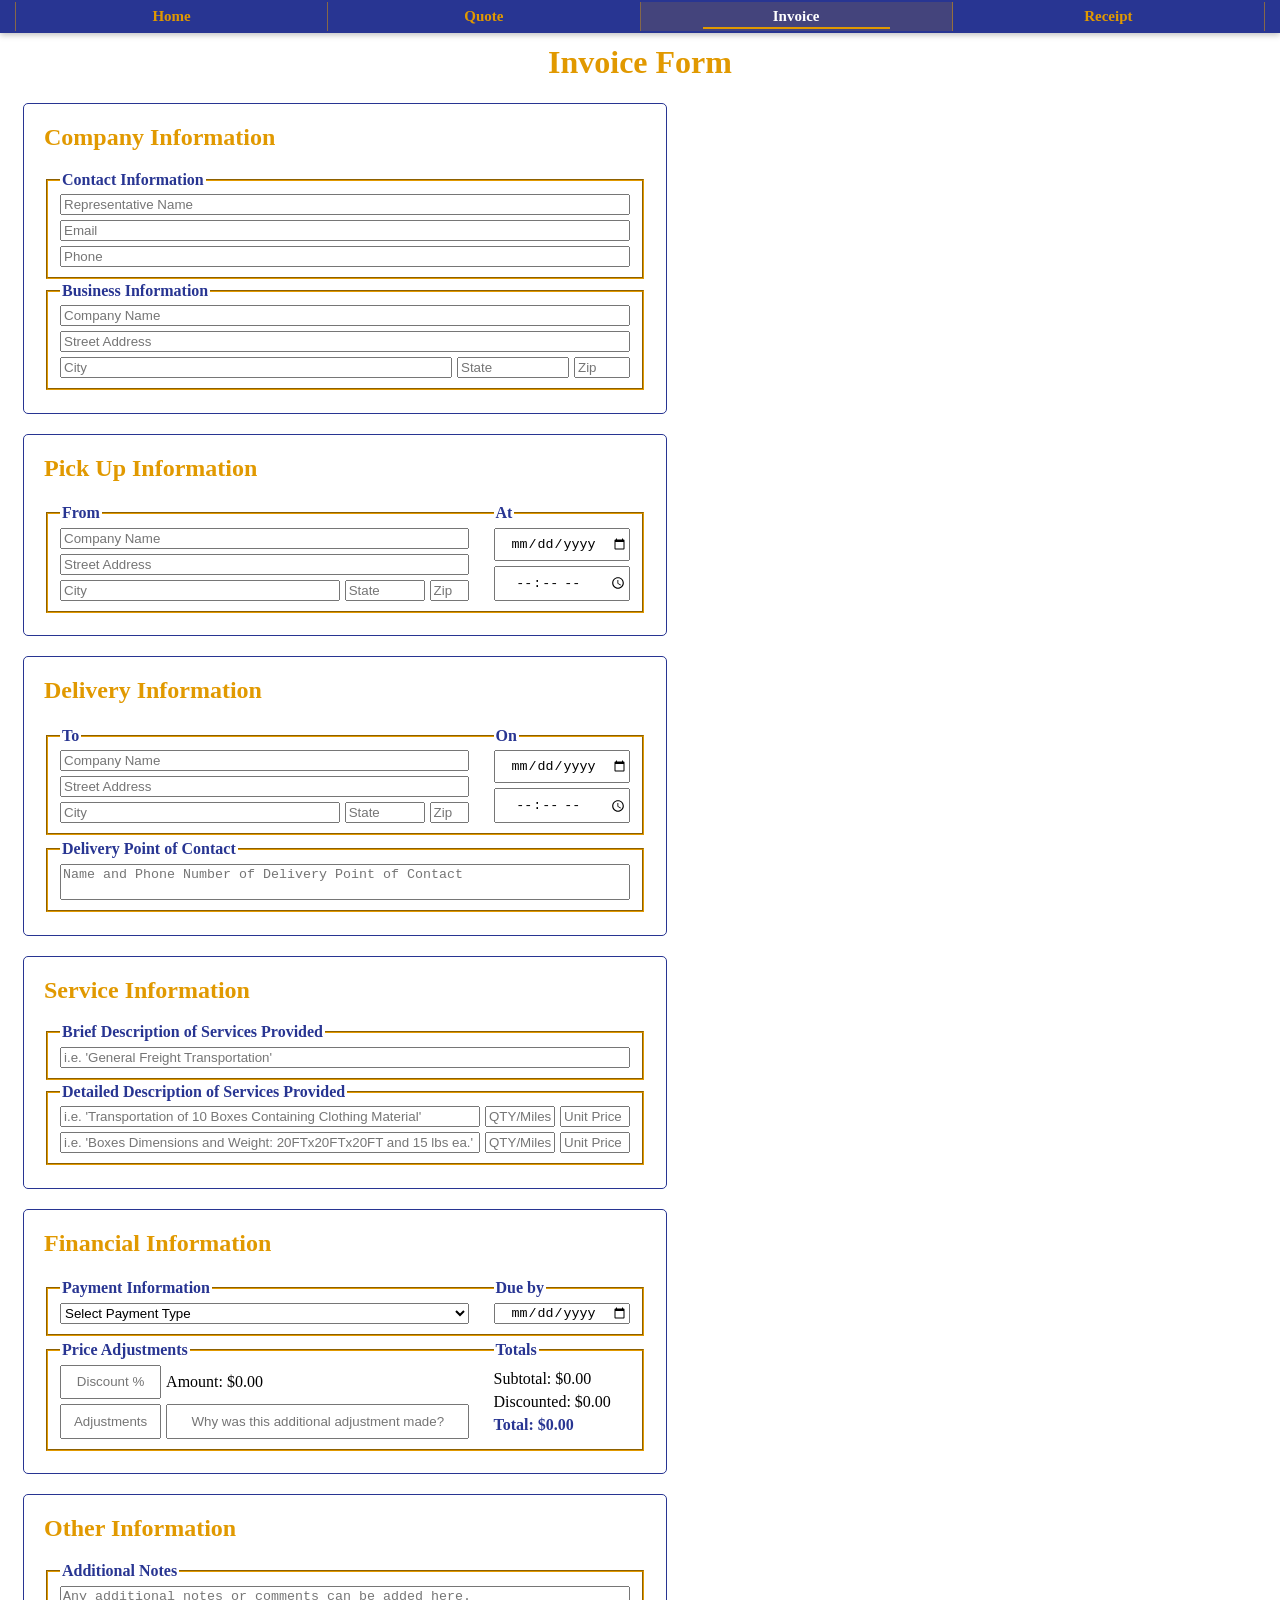
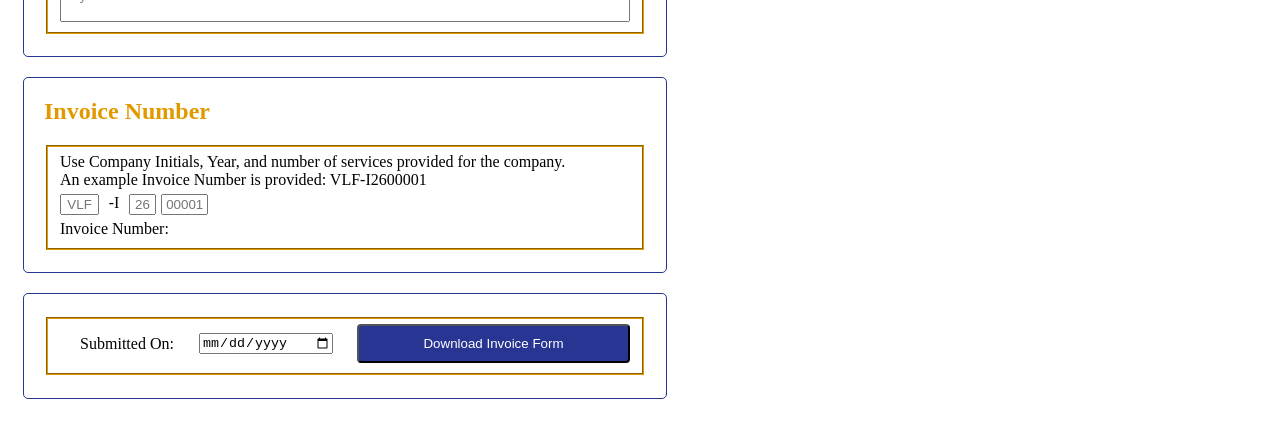
==== pages/invoice.html @ b3b16a49 "Version 1" ====
<!DOCTYPE html>
<html lang="en">

<head>
    <meta charset="UTF-8">
    <meta name="viewport" content="width=device-width, initial-scale=1.0">
    <title>Invoice Form</title>
    <link rel="stylesheet" href="../css/menu.css">
    <link rel="stylesheet" href="../css/styles.css">
    <link rel="icon" type="image/png" href="../assets/VLF Logo.png">
</head>

<body>
    <script src="../js/dropbox.js"></script>
    <script src="../js/menu.js"></script>
    <div id="menu-container"></div>
    <h1>Invoice Form</h1>
    <form id="InvoiceForm">
        <div class="card">
            <h2>Company Information</h2>
            <fieldset>
                <legend>Contact Information</legend>
                <input type="text" id="CI-Rep" placeholder="Representative Name" required>
                <input type="text" id="CI-Email" placeholder="Email" required>
                <input type="text" id="CI-Phone" placeholder="Phone" required>
            </fieldset>

            <fieldset>
                <legend>Business Information</legend>
                <input type="text" id="CI-Name" placeholder="Company Name" required>
                <input type="text" id="CI-Street" placeholder="Street Address" required>
                <input type="text" id="CI-City" placeholder="City" required>
                <input type="text" id="CI-State" placeholder="State" required>
                <input type="text" id="CI-Zip" placeholder="Zip" required>
            </fieldset>

        </div>

        <div class="card">
            <h2>Pick Up Information</h2>
            <div class="PU-Info">
                <fieldset>
                    <legend>From</legend>
                    <input type="text" id="PU-Company" placeholder="Company Name" required>
                    <input type="text" id="PU-Street" placeholder="Street Address" required>
                    <input type="text" id="PU-City" placeholder="City" required>
                    <input type="text" id="PU-State" placeholder="State" required>
                    <input type="text" id="PU-Zip" placeholder="Zip" required>
                </fieldset>

                <fieldset class="time">
                    <legend>At</legend>
                    <input type="date" id="PU-Date" required>
                    <input type="time" id="PU-Time" required>
                </fieldset>
            </div>
        </div>

        <div class="card">
            <h2>Delivery Information</h2>
            <div class="Del-Info">
                <fieldset>
                    <legend>To</legend>
                    <input type="text" id="Del-Company" placeholder="Company Name" required>
                    <input type="text" id="Del-Street" placeholder="Street Address" required>
                    <input type="text" id="Del-City" placeholder="City" required>
                    <input type="text" id="Del-State" placeholder="State" required>
                    <input type="text" id="Del-Zip" placeholder="Zip" required>
                </fieldset>

                <fieldset class="time">
                    <legend>On</legend>
                    <input type="date" id="Del-Date" required>
                    <input type="time" id="Del-Time" required>
                </fieldset>
            </div>
            <fieldset>
                <Legend>Delivery Point of Contact</Legend>
                <textarea id="Del-POC" placeholder="Name and Phone Number of Delivery Point of Contact"
                    required></textarea>
            </fieldset>
        </div>

        <div class="card">
            <h2>Service Information</h2>
            <fieldset>
                <legend>Brief Description of Services Provided</legend>
                <input type="text" id="SI-Services" placeholder="i.e. 'General Freight Transportation'" required>
            </fieldset>

            <fieldset class="ServiceDetails">
                <legend>Detailed Description of Services Provided</legend>
                <input type="text" id="SI-Desc"
                    placeholder="i.e. 'Transportation of 10 Boxes Containing Clothing Material'" required>
                <input type="number" id="SI-Qty" placeholder="QTY/Miles" required>
                <input type="number" id="SI-UnitPrice" placeholder="Unit Price" required>
                <input type="text" id="SI-Desc2"
                    placeholder="i.e. 'Boxes Dimensions and Weight: 20FTx20FTx20FT and 15 lbs ea.'">
                <input type="number" id="SI-Qty2" placeholder="QTY/Miles">
                <input type="number" id="SI-UnitPrice2" placeholder="Unit Price">
            </fieldset>
        </div>

        <div class="card">
            <h2>Financial Information</h2>
            <div class="PaymentInfo">
                <fieldset>
                    <legend>Payment Information</legend>
                    <select id="FI-Method" required>
                        <option value="" disabled selected>Select Payment Type</option>
                        <option value="Cash">Cash</option>
                        <option value="CHK">Check</option>
                        <option value="CC">Credit Card</option>
                        <option value="ACH">ACH (Bank Transfer)</option>
                        <option value="Net15">Net 15 Days</option>
                        <option value="Net30">Net 30 Days</option>
                    </select>
                </fieldset>
                <fieldset class="PaymentDate">
                    <legend>Due by</legend>
                    <input type="date" id="FI-Date" required>
                </fieldset>
            </div>
            <div class="FI-Pricing">
                <fieldset>
                    <Legend>Price Adjustments</Legend>
                    <div class="FI-Discount">
                        <input type="number" id="FI-Discount" placeholder="Discount %">
                        <p>Amount: $<span id="FI-DiscountAmount">0.00</span></p>
                    </div>
                    <div class="FI-Adjustments">
                        <input type="number" id="FI-AddAdj" placeholder="Adjustments">
                        <input type="text" id="FI-AddAdjDesc" placeholder="Why was this additional adjustment made?">
                    </div>
                </fieldset>

                <fieldset class="FI-Totals">
                    <Legend>Totals</Legend>
                    <div class="calculation-display">
                        <p>Subtotal: $<span id="SubtotalDisplay">0.00</span></p>
                        <p>Discounted: $<span id="AfterDiscountDisplay">0.00</span></p>
                        <p><strong>Total: $<span id="TotalDisplay">0.00</span></strong></p>
                    </div>
                </fieldset>

            </div>
        </div>

        <div class="card">
            <h2>Other Information</h2>
            <fieldset>
                <legend>Additional Notes</legend>
                <textarea id="Notes" placeholder="Any additional notes or comments can be added here."></textarea>
            </fieldset>
        </div>

        <div class="card">
            <h2>Invoice Number</h2>
            <fieldset>

                <label id="IN-Label">Use Company Initials, Year, and number of services provided for the company.
                    </br>An example Invoice Number is provided: VLF-I2600001</label>
                <div class="IN-Info">
                    <input type="text" id="IN-Initials" placeholder="VLF" required>
                    <text>-I</text>
                    <input type="number" id="IN-Year" placeholder="26" minlength="2" maxlength="2" required>
                    <input type="number" id="IN-SeqNum" placeholder="00001" minlength="5" maxlength="5" required>
                </div>
                <div class="InvoiceNumber">
                    <label for="InvoiceNumberPreview">Invoice Number:</label>
                    <text id="InvoiceNumberPreview"></text>
                </div>
            </fieldset>
        </div>

        <div class="card">
            <div class="submit">
                <fieldset class="SubDate">
                    <Label for="SubDate">Submitted On:</Label>
                    <input type="date" id="SubDate" required>
                </fieldset>

                <fieldset class="buttons">
                    <button type="submit" class="button">Download Invoice Form</button>
                </fieldset>
            </div>
        </div>
    </form>

    <script src="../js/jszip.min.js"></script>
    <script src="../js/invoice.js"></script>
</body>
---- css/menu.css ----
#menu {
    position: fixed;
    top: 0;
    left: 0;
    width: 100%;
    z-index: 1000;

    background-color: rgb(40, 53, 146);

    display: flex;
    align-items: center;

    padding: 2px 15px;

    box-sizing: border-box;

    box-shadow: 0 2px 6px rgba(0, 0, 0, 0.25);
}

#menu a {
    flex: 1;
    min-width: 0;

    padding: 6px 10px;

    color: rgb(225, 153, 0);

    text-decoration: none;
    text-align: center;

    font-weight: bold;
    font-size: 15px;

    border-right: 1px solid rgba(225, 153, 0, 0.5);

    position: relative;

    box-sizing: border-box;

    transition:
        background-color 0.2s,
        color 0.2s;
}

#menu a:first-child {
    border-left: 1px solid rgba(225, 153, 0, 0.5);
}

#menu a:hover {
    background-color: rgba(225, 153, 0, 0.15);
    color: white;
}

#menu a.active {
    background-color: rgba(225, 153, 0, 0.15);
    color: white;
}

#menu a::after {
    content: "";
    position: absolute;

    left: 20%;
    right: 20%;
    bottom: 2px;

    height: 2px;

    background-color: rgb(225, 153, 0);

    transform: scaleX(0);
    transition: transform 0.2s;
}

#menu a:hover::after,
#menu a.active::after {
    transform: scaleX(1);
}

body{
    padding: 15px;;
}
---- css/styles.css ----
h1 {
    text-align: center;
    color: rgb(225, 153, 0);
}

h2 {
    margin-top:auto;
    color: rgb(225, 153, 0);
}

legend,
strong,
#TotalDisplay {
    color: rgb(40, 53, 146);
    font-weight: bold;
}

/* =========================
   BUTTONS
   ========================= */

.buttons {
    align-items: center;
}

.button {
    display: inline-block;
    padding: 10px 20px;
    background-color: rgb(40, 53, 146);
    color: #fff;
    text-decoration: none;
    border-radius: 4px;
}

.button:hover{
    background-color: #0056b3;
}


/* =========================
   FIELDSET
   ========================= */

fieldset {
    display: grid;
    grid-template-columns: minmax(0, 7fr) minmax(0, 2fr) minmax(0, 1fr);
    gap: 5px;
    margin-bottom: 2.5px;
    margin-top: 2.5px;

    /* Prevent padding/border from making the fieldset wider */
    box-sizing: border-box;
    border-color: rgb(225, 153, 0);

    /* Allows the fieldset to shrink inside its parent */
    min-width: 0;
    position: relative;
}

.ServiceDetails {
    grid-template-columns: minmax(0, 6fr) minmax(0, 1fr) minmax(0, 1fr);
}

.IN-Info {
    display: grid;
    gap: 5px;
    grid-template-columns: 10% 5% 7% 12%;
}

.FI-Discount,
.FI-Adjustments {
    display: grid;
    gap: 5px;
    grid-template-columns: minmax(0, 1fr) minmax(0, 3fr);
}

.FI-Discount p {
    margin: 0;
    align-self: center;
}
.FI-Totals .calculation-display p{
    margin: 5px 0;
}

.SubDate {
    display: grid;
    gap: 5px;
    grid-template-columns: minmax(0, 2fr) minmax(0, 2fr);
    align-items: center;
}
/* =========================
   INPUTS
   ========================= */

fieldset input {
    box-sizing: border-box;
    width: 100%;
    max-width: 100%;
    min-width: 0;
}

.time input,
.IN-Info input,
.IN-Info text,
#FI-Date,
#FI-Discount,
#FI-AddAdj,
#FI-AddAdjDesc,
.SubDate > label {
    text-align: center;
}

textarea {
    resize: none;
    overflow: hidden;
}

input[type="number"]::-webkit-inner-spin-button,
input[type="number"]::-webkit-outer-spin-button {
    -webkit-appearance: none;
    margin: 0;
}


/* =========================
   Side-by-side fieldsets
   ========================= */

.PU-Info,
.Del-Info,
.PaymentInfo,
.FI-Pricing,
.submit {
    display: flex;
    gap: 0;
}

/* Left section */
.FI-Pricing > fieldset:first-child,
.PU-Info > fieldset:first-child,
.Del-Info > fieldset:first-child,
.PaymentInfo > fieldset:first-child {
    flex: 3;
    min-width: 0;
    margin-right: 0;
    border-right: none;
}

.submit > fieldset:first-child {
    flex: 2;
    min-width: 0;
    margin-right: 0;
    border-right: none;
}

/* Right section */
.FI-Pricing > fieldset.FI-Totals,
.PU-Info > fieldset.time,
.Del-Info > fieldset.time,
.PaymentInfo > fieldset.PaymentDate {
    flex: 1;
    min-width: 0;
    margin-left: 0;
    border-left: none;
    grid-template-columns: 1fr;
}

.submit > fieldset.buttons {
    flex: 2;
    min-width: 0;
    margin-left: 0;
    border-left: none;
    grid-template-columns: 1fr;
}

/* =========================
   Full Width Fields
   ========================= */

#CI-Rep,
#CI-Email,
#CI-Phone,
#CI-Name,
#CI-Street,
#PU-Company,
#PU-Street,
#Del-Company,
#Del-Street,
#FI-Method,
#SI-Services,
#IN-Label,
.InvoiceNumber,
.QuoteNumber,
.ReceiptNumber,
.FI-Discount,
.FI-Adjustments,
#Del-POC,
#Notes {
    grid-column: 1 / 4;
}


/* =========================
   CARDS
   ========================= */

.card {
    border: 1px solid rgb(40, 53, 146);
    padding: 20px;
    margin-bottom: 20px;
    border-radius: 5px;

    /* Important */
    box-sizing: border-box;
    max-width: 644px;
    min-width: 644px;
    justify-self: center;
}
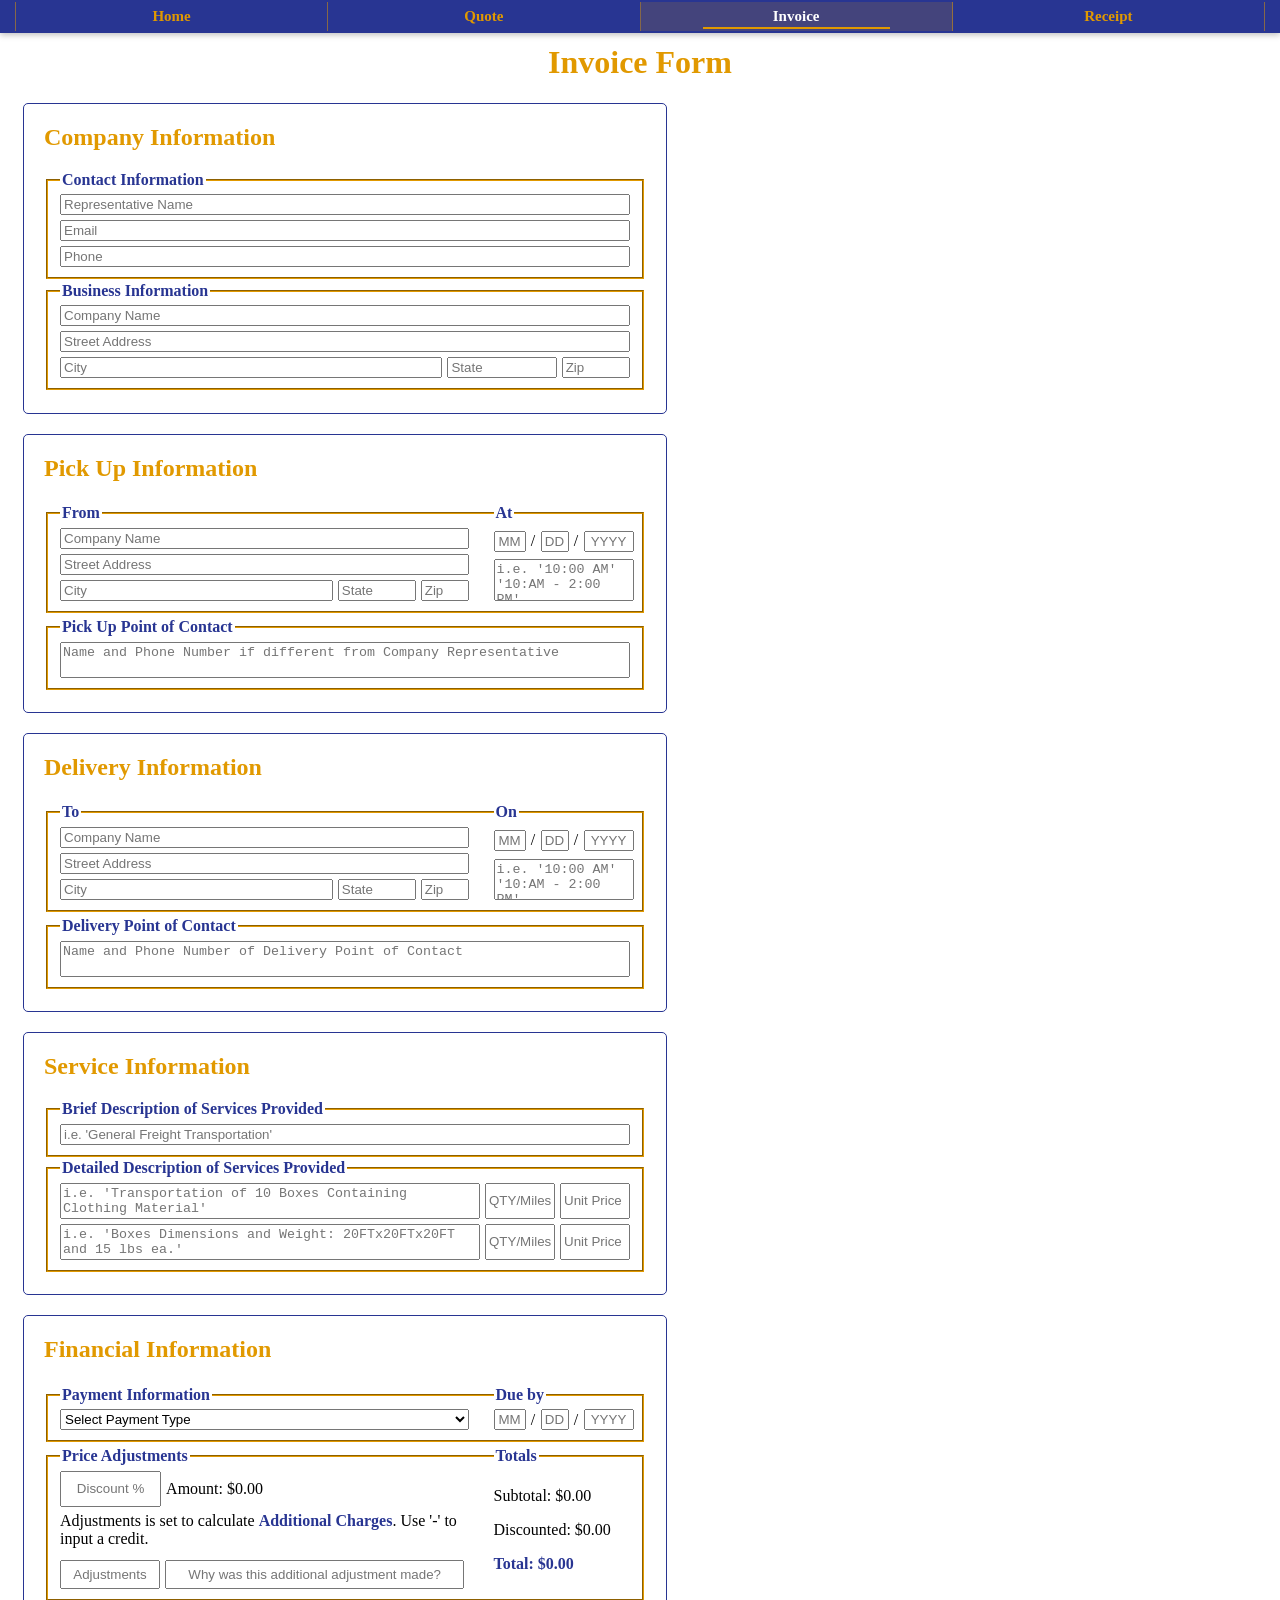
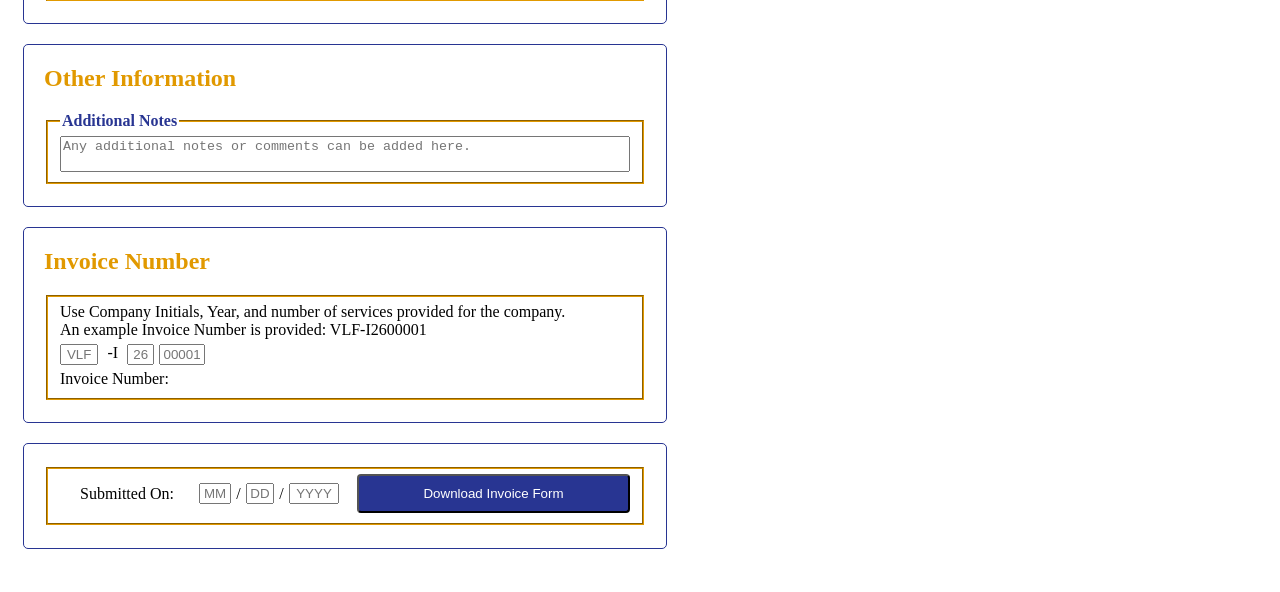
==== commit 217ab000: "Version 1.3 Updated and fixed dates" ====
--- a/pages/invoice.html
+++ b/pages/invoice.html
@@ -50,10 +50,21 @@
 
                 <fieldset class="time">
                     <legend>At</legend>
-                    <input type="date" id="PU-Date" required>
-                    <input type="time" id="PU-Time" required>
-                </fieldset>
-            </div>
+                    <p class="date" id="PU-Date">
+                        <input type="number" id="PU-month" placeholder="MM" minlength="2" maxlength="2" max="12" min="1"
+                            required>/
+                        <input type="number" id="PU-day" placeholder="DD" minlength="2" maxlength="2" required>/
+                        <input type="number" id="PU-year" placeholder="YYYY" minlength="4" maxlength="4" required>
+                    </p>
+
+                    <textarea id="PU-Time" placeholder="i.e. '10:00 AM'&#10'10:AM - 2:00 PM'" required></textarea>
+                </fieldset>
+            </div>
+            <fieldset>
+                <Legend>Pick Up Point of Contact</Legend>
+                <textarea id="PU-POC" placeholder="Name and Phone Number if different from Company Representative"
+                    required></textarea>
+            </fieldset>
         </div>
 
         <div class="card">
@@ -70,8 +81,13 @@
 
                 <fieldset class="time">
                     <legend>On</legend>
-                    <input type="date" id="Del-Date" required>
-                    <input type="time" id="Del-Time" required>
+                    <p class="date">
+                        <input type="number" id="Del-month" placeholder="MM" minlength="2" maxlength="2" max="12"
+                            min="1" required>/
+                        <input type="number" id="Del-day" placeholder="DD" minlength="2" maxlength="2" required>/
+                        <input type="number" id="Del-year" placeholder="YYYY" minlength="4" maxlength="4" required>
+                    </p>
+                    <textarea id="Del-Time" placeholder="i.e. '10:00 AM'&#10'10:AM - 2:00 PM'" required></textarea>
                 </fieldset>
             </div>
             <fieldset>
@@ -90,14 +106,14 @@
 
             <fieldset class="ServiceDetails">
                 <legend>Detailed Description of Services Provided</legend>
-                <input type="text" id="SI-Desc"
-                    placeholder="i.e. 'Transportation of 10 Boxes Containing Clothing Material'" required>
-                <input type="number" id="SI-Qty" placeholder="QTY/Miles" required>
-                <input type="number" id="SI-UnitPrice" placeholder="Unit Price" required>
-                <input type="text" id="SI-Desc2"
-                    placeholder="i.e. 'Boxes Dimensions and Weight: 20FTx20FTx20FT and 15 lbs ea.'">
-                <input type="number" id="SI-Qty2" placeholder="QTY/Miles">
-                <input type="number" id="SI-UnitPrice2" placeholder="Unit Price">
+                <textarea type="text" id="SI-Desc"
+                    placeholder="i.e. 'Transportation of 10 Boxes Containing Clothing Material'" required></textarea>
+                <input type="number" id="SI-Qty" placeholder="QTY/Miles" step="0.01" required>
+                <input type="number" id="SI-UnitPrice" placeholder="Unit Price" step="0.01" required>
+                <textarea type="text" id="SI-Desc2"
+                    placeholder="i.e. 'Boxes Dimensions and Weight: 20FTx20FTx20FT and 15 lbs ea.'"></textarea>
+                <input type="number" id="SI-Qty2" placeholder="QTY/Miles" step="0.01">
+                <input type="number" id="SI-UnitPrice2" placeholder="Unit Price" step="0.01">
             </fieldset>
         </div>
 
@@ -118,18 +134,26 @@
                 </fieldset>
                 <fieldset class="PaymentDate">
                     <legend>Due by</legend>
-                    <input type="date" id="FI-Date" required>
+                    <p class="date">
+                        <input type="number" id="FI-month" placeholder="MM" minlength="2" maxlength="2" max="12" min="1"
+                            required>/
+                        <input type="number" id="FI-day" placeholder="DD" minlength="2" maxlength="2" required>/
+                        <input type="number" id="FI-year" placeholder="YYYY" minlength="4" maxlength="4" required>
+                    </p>
                 </fieldset>
             </div>
             <div class="FI-Pricing">
                 <fieldset>
                     <Legend>Price Adjustments</Legend>
                     <div class="FI-Discount">
-                        <input type="number" id="FI-Discount" placeholder="Discount %">
+                        <input type="number" id="FI-Discount" placeholder="Discount %" step="0.01">
                         <p>Amount: $<span id="FI-DiscountAmount">0.00</span></p>
                     </div>
                     <div class="FI-Adjustments">
-                        <input type="number" id="FI-AddAdj" placeholder="Adjustments">
+                        <label for="FI-Adjustments">Adjustments is set to calculate <strong class="adjLabel">Additional
+                                Charges</strong>. Use '-' to
+                            input a credit.</label>
+                        <input type="number" id="FI-AddAdj" placeholder="Adjustments" step="0.01">
                         <input type="text" id="FI-AddAdjDesc" placeholder="Why was this additional adjustment made?">
                     </div>
                 </fieldset>
@@ -177,7 +201,12 @@
             <div class="submit">
                 <fieldset class="SubDate">
                     <Label for="SubDate">Submitted On:</Label>
-                    <input type="date" id="SubDate" required>
+                    <p class="date" id="SubDate">
+                        <input type="number" id="SD-month" placeholder="MM" minlength="2" maxlength="2" max="12" min="1"
+                            required>/
+                        <input type="number" id="SD-day" placeholder="DD" minlength="2" maxlength="2" required>/
+                        <input type="number" id="SD-year" placeholder="YYYY" minlength="4" maxlength="4" required>
+                    </p>
                 </fieldset>
 
                 <fieldset class="buttons">
@@ -187,6 +216,8 @@
         </div>
     </form>
 
+
     <script src="../js/jszip.min.js"></script>
     <script src="../js/invoice.js"></script>
+
 </body>
--- a/css/menu.css
+++ b/css/menu.css
@@ -77,6 +77,7 @@
     transform: scaleX(1);
 }
 
-body{
-    padding: 15px;;
+body {
+    padding: 15px;
+    ;
 }
--- a/css/styles.css
+++ b/css/styles.css
@@ -4,7 +4,7 @@
 }
 
 h2 {
-    margin-top:auto;
+    margin-top: auto;
     color: rgb(225, 153, 0);
 }
 
@@ -14,6 +14,7 @@
     color: rgb(40, 53, 146);
     font-weight: bold;
 }
+
 
 /* =========================
    BUTTONS
@@ -32,7 +33,7 @@
     border-radius: 4px;
 }
 
-.button:hover{
+.button:hover {
     background-color: #0056b3;
 }
 
@@ -43,7 +44,7 @@
 
 fieldset {
     display: grid;
-    grid-template-columns: minmax(0, 7fr) minmax(0, 2fr) minmax(0, 1fr);
+    grid-template-columns: 7fr 2fr 1.25fr;
     gap: 5px;
     margin-bottom: 2.5px;
     margin-top: 2.5px;
@@ -78,9 +79,7 @@
     margin: 0;
     align-self: center;
 }
-.FI-Totals .calculation-display p{
-    margin: 5px 0;
-}
+
 
 .SubDate {
     display: grid;
@@ -88,6 +87,7 @@
     grid-template-columns: minmax(0, 2fr) minmax(0, 2fr);
     align-items: center;
 }
+
 /* =========================
    INPUTS
    ========================= */
@@ -102,12 +102,22 @@
 .time input,
 .IN-Info input,
 .IN-Info text,
-#FI-Date,
+.date,
 #FI-Discount,
 #FI-AddAdj,
 #FI-AddAdjDesc,
-.SubDate > label {
+.SubDate>label,
+.date>input {
     text-align: center;
+}
+
+.date {
+    display: grid;
+    grid-template-columns: 32px 15px 28px 15px 50px;
+    margin-top: 0px !important;
+    margin-bottom: 0px !important;
+    align-items: center;
+
 }
 
 textarea {
@@ -132,46 +142,47 @@
 .FI-Pricing,
 .submit {
     display: flex;
-    gap: 0;
+    gap: 0px;
 }
 
 /* Left section */
-.FI-Pricing > fieldset:first-child,
-.PU-Info > fieldset:first-child,
-.Del-Info > fieldset:first-child,
-.PaymentInfo > fieldset:first-child {
+.FI-Pricing>fieldset:first-child,
+.PU-Info>fieldset:first-child,
+.Del-Info>fieldset:first-child,
+.PaymentInfo>fieldset:first-child {
     flex: 3;
     min-width: 0;
     margin-right: 0;
     border-right: none;
 }
 
-.submit > fieldset:first-child {
+.submit>fieldset:first-child {
     flex: 2;
     min-width: 0;
-    margin-right: 0;
+    margin-right: 0 !important;
     border-right: none;
 }
 
 /* Right section */
-.FI-Pricing > fieldset.FI-Totals,
-.PU-Info > fieldset.time,
-.Del-Info > fieldset.time,
-.PaymentInfo > fieldset.PaymentDate {
+.FI-Pricing>fieldset.FI-Totals,
+.PU-Info>fieldset.time,
+.Del-Info>fieldset.time,
+.PaymentInfo>fieldset.PaymentDate {
     flex: 1;
+    min-width: 0;
+    margin-left: 0 !important;
+    border-left: none;
+    grid-template-columns: 1fr;
+}
+
+.submit>fieldset.buttons {
+    flex: 2;
     min-width: 0;
     margin-left: 0;
     border-left: none;
     grid-template-columns: 1fr;
 }
 
-.submit > fieldset.buttons {
-    flex: 2;
-    min-width: 0;
-    margin-left: 0;
-    border-left: none;
-    grid-template-columns: 1fr;
-}
 
 /* =========================
    Full Width Fields
@@ -195,7 +206,9 @@
 .FI-Discount,
 .FI-Adjustments,
 #Del-POC,
-#Notes {
+#PU-POC,
+#Notes,
+.FI-Adjustments label {
     grid-column: 1 / 4;
 }
 
